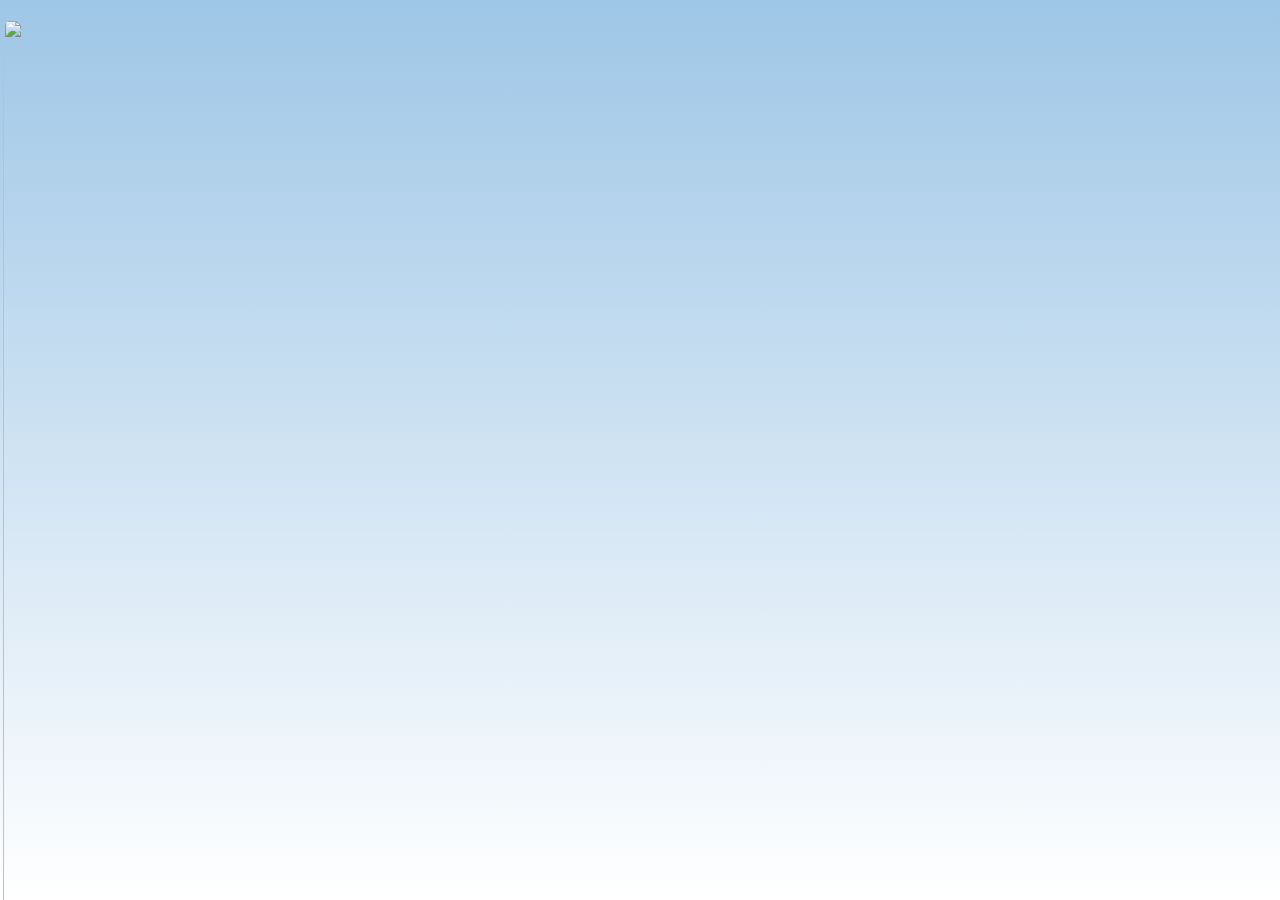
==== 12IN11/index.html @ efbe8728 "add pages and version" ====
<!DOCTYPE html>
<head>
    <meta charset="UTF-8" name="viewport" content="width=device-width, initial-scale=1.0">
    <title>Partecipazioni Giada e Martina</title>
    <link rel="stylesheet" href="style.css">
</head>
<body> 
    <div class="container" id="card-container">
            <img id="conferma" src="img/PARTECIPAZIONI/Online Conferma.png">
            <img id="penultima" src="img/PARTECIPAZIONI/5 - Link 2.png">
            <img src="img/PARTECIPAZIONI/4 - Timeline.png">
            <img src="img/PARTECIPAZIONI/3 - Quando.png">
            <img src="img/PARTECIPAZIONI/2 - Dove.png">
            <img src="img/PARTECIPAZIONI/1 - Presentazione.png">
            <video id="video-open-booster" class="fullpage" type="video/webm" muted playsinline preload="auto">
            </video>
            <img id="poster" class="fullpage" src="img/PARTECIPAZIONI/booster-first-frame.webp">
    </div>
    <div id="clicker" class="pointer ping"></div>
<script src="script.js"></script>
</body>
</html>
---- 12IN11/style.css ----
body {
    margin: 0;
    height: 100dvh;
    display: flex;
    justify-content: center;
    align-items: center;
    background: linear-gradient(to bottom, #9EC6E6,#FFFFFF);
    overflow: hidden;
}

.container {
    width: 100%;
    height: 100%;
    margin: 0 auto;
    text-align: center;
    position: fixed;
    display: contents;
} 

.container img {
    position: absolute;
    width: auto;
    height: auto;
    max-width: 85%;   /* sicurezza: non sfora mai il contenitore su schermi piccolissimi */
    max-height: 48.30365%;
    border-radius: 12px;
    cursor: pointer;
    box-shadow: 0 4px 15px rgba(0, 0, 0, 0);
    transition: transform 0.5s ease, opacity 0.5s ease;
    opacity: 0;
}


.container video {
    position: absolute;
    width: 100%;
    height: 100%;
    border-radius: 12px;
    cursor: pointer;
    box-shadow: 0 4px 15px rgba(0, 0, 0, 0);
    transition: transform 0.5s ease, opacity 0.5s ease;
}

.img-sfogliata {
    transform: translateX(-500px) rotate(-30deg) scale(0.8);
    opacity: 0; 
    pointer-events: none;
    z-index: 100;
}

 .fullpage {
    position: fixed !important; 
    top: 2.1%;
    left: 0.25%;
    width: 100%;
    height: 100% ;
    object-fit: contain;   /* mantiene le proporzioni, niente crop */
    border-radius: 0;      /* opzionale: niente angoli arrotondati a schermo intero */
} 


#poster {
    opacity: 1;
    width: 100%;
    height: 100%;
    max-height: 100% !important;
    max-width: 100% !important;
    border-radius: 12px;
    cursor: pointer;
}

.pointer{
    width: 100px;
    height: 100px;
    border-radius: 50%;
    z-index: 9999;
    background: radial-gradient(
        circle,
        transparent 0%, transparent 10%,
        #ffffff 0%, #ffffff 35%,
        transparent 35%, transparent 40%,
        #ffffff 45%, #ffffff 50%,
        transparent 55%, transparent 60%,
        #ffffff 60%, #ffffff 65%             
    );
    pointer-events: none;
    visibility: hidden;
}

.pointer.visible {
    visibility: visible;
}

.ping {
    -webkit-animation: ping 2s ease-in-out infinite both;
            animation: ping 2s ease-in-out infinite both;
}

@-webkit-keyframes ping {
    0% {
        -webkit-transform: scale(0.2);
                transform: scale(0.2);
        opacity: 0.8;
    }

    80% {
        -webkit-transform: scale(1.2);
                transform: scale(1.2);
        opacity: 0;        
    }

    100% {
        -webkit-transform: scale(1.2);
                transform: scale(1.2);
        opacity: 0;
    }
}

@keyframes ping {
    0% {
        -webkit-transform: scale(0.2);
                transform: scale(0.2);
        opacity: 0.8;
    }

    80% {
        -webkit-transform: scale(1.2);
                transform: scale(1.2);
        opacity: 0;        
    }

    100% {
        -webkit-transform: scale(2.2);
                transform: scale(2.2);
        opacity: 0;
    }
}

.ill-rare-in {
    -webkit-animation: ill-rare-in 0.5s cubic-bezier(0.25, 0.46, 0.45, 0.94) both;
            animation: ill-rare-in 0.5s cubic-bezier(0.25, 0.46, 0.45, 0.94) both;                        
}

@-webkit-keyframes ill-rare-in {
    0% {
        -webkit-transform: rotateY(-360deg) scale(0);
                transform: rotateY(-360deg) scale(0);
        opacity: 0;
    }
    100% {
        -webkit-transform: rotateY(0deg) scale(1);
                transform: rotateY(0deg) scale(1);
        opacity: 1;
    }
}

@keyframes ill-rare-in {
    0% {
        -webkit-transform: rotateY(-360deg) scale(0);
                transform: rotateY(-360deg) scale(0);
        opacity: 0;
    }
    100% {
        -webkit-transform: rotateY(0deg) scale(1);
                transform: rotateY(0deg) scale(1);
        opacity: 1;
    }
}
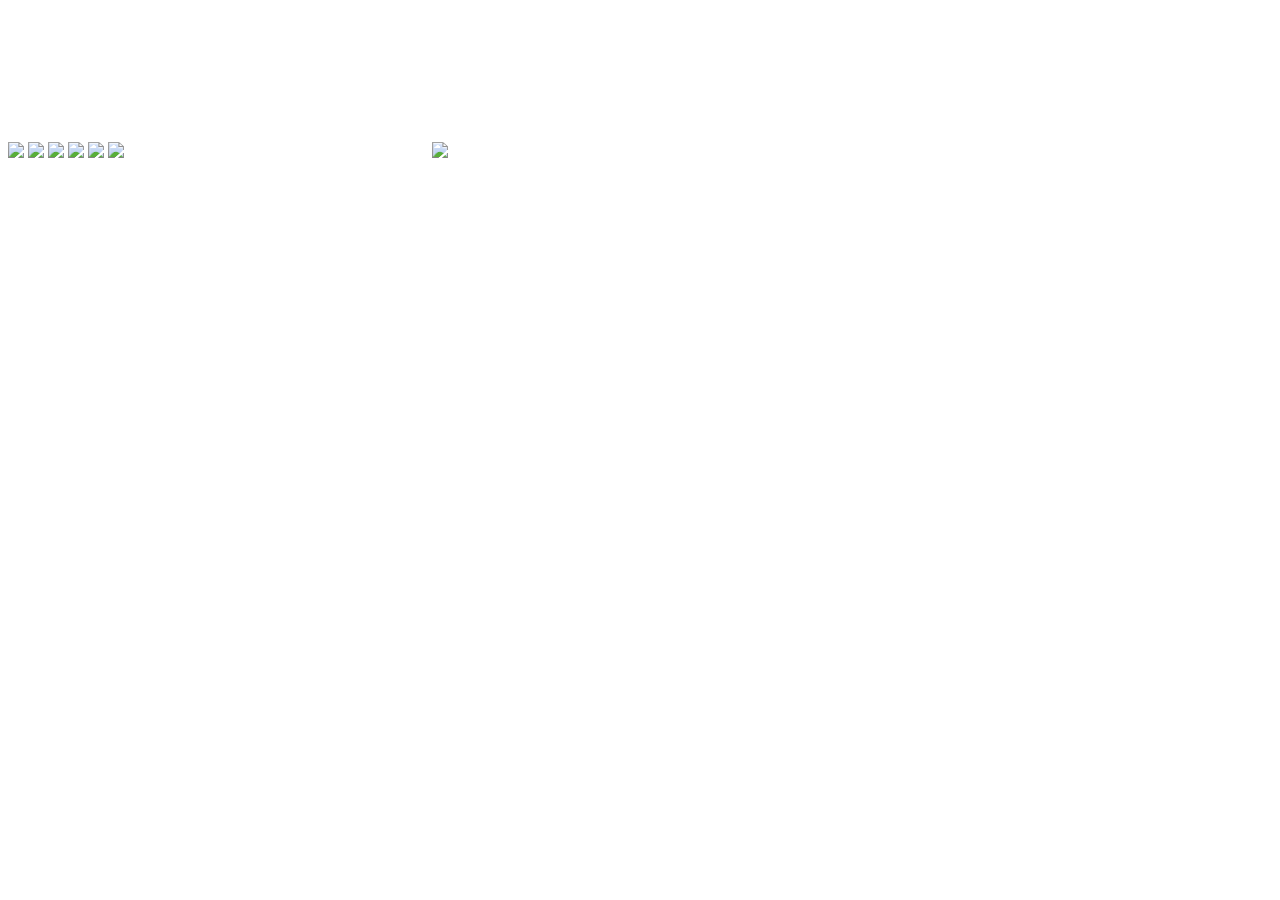
==== commit 2969a291: "qFix percorso file" ====
--- a/12IN11/index.html
+++ b/12IN11/index.html
@@ -2,7 +2,7 @@
 <head>
     <meta charset="UTF-8" name="viewport" content="width=device-width, initial-scale=1.0">
     <title>Partecipazioni Giada e Martina</title>
-    <link rel="stylesheet" href="style.css">
+    <link rel="stylesheet" href="12IN11/style.css">
 </head>
 <body> 
     <div class="container" id="card-container">
@@ -17,6 +17,6 @@
             <img id="poster" class="fullpage" src="img/PARTECIPAZIONI/booster-first-frame.webp">
     </div>
     <div id="clicker" class="pointer ping"></div>
-<script src="script.js"></script>
+<script src="12IN11/script.js"></script>
 </body>
 </html>
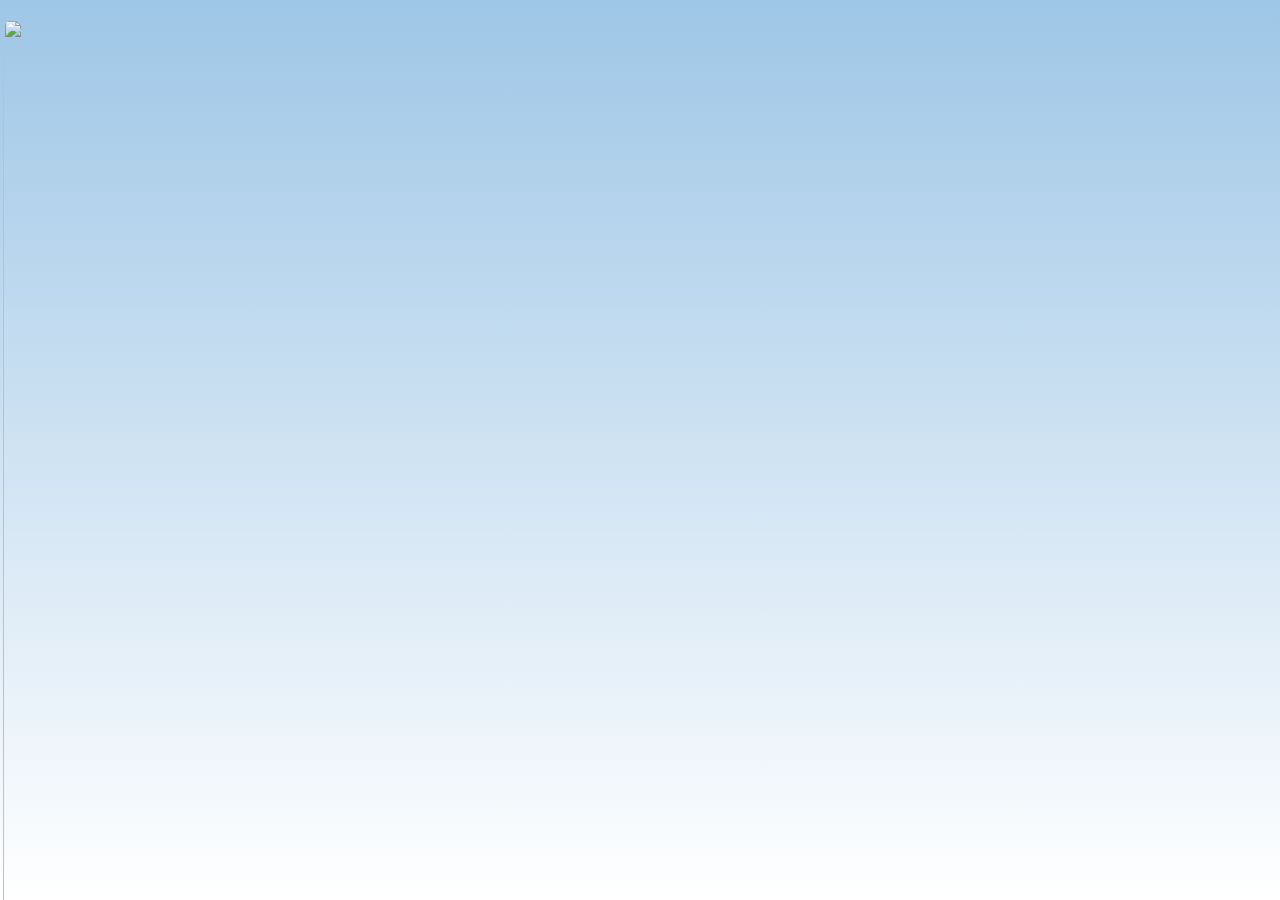
==== commit 0f1ee51d: "fix puntamento immagini" ====
--- a/12IN11/index.html
+++ b/12IN11/index.html
@@ -2,7 +2,7 @@
 <head>
     <meta charset="UTF-8" name="viewport" content="width=device-width, initial-scale=1.0">
     <title>Partecipazioni Giada e Martina</title>
-    <link rel="stylesheet" href="12IN11/style.css">
+    <link rel="stylesheet" href="style.css">
 </head>
 <body> 
     <div class="container" id="card-container">
@@ -17,6 +17,6 @@
             <img id="poster" class="fullpage" src="img/PARTECIPAZIONI/booster-first-frame.webp">
     </div>
     <div id="clicker" class="pointer ping"></div>
-<script src="12IN11/script.js"></script>
+<script src="script.js"></script>
 </body>
 </html>
--- a/12IN11/style.css
+++ b/12IN11/style.css
@@ -0,0 +1,168 @@
+body {
+    margin: 0;
+    height: 100dvh;
+    display: flex;
+    justify-content: center;
+    align-items: center;
+    background: linear-gradient(to bottom, #9EC6E6,#FFFFFF);
+    overflow: hidden;
+}
+
+.container {
+    width: 100%;
+    height: 100%;
+    margin: 0 auto;
+    text-align: center;
+    position: fixed;
+    display: contents;
+} 
+
+.container img {
+    position: absolute;
+    width: auto;
+    height: auto;
+    max-width: 85%;   /* sicurezza: non sfora mai il contenitore su schermi piccolissimi */
+    max-height: 48.30365%;
+    border-radius: 12px;
+    cursor: pointer;
+    box-shadow: 0 4px 15px rgba(0, 0, 0, 0);
+    transition: transform 0.5s ease, opacity 0.5s ease;
+    opacity: 0;
+}
+
+
+.container video {
+    position: absolute;
+    width: 100%;
+    height: 100%;
+    border-radius: 12px;
+    cursor: pointer;
+    box-shadow: 0 4px 15px rgba(0, 0, 0, 0);
+    transition: transform 0.5s ease, opacity 0.5s ease;
+}
+
+.img-sfogliata {
+    transform: translateX(-500px) rotate(-30deg) scale(0.8);
+    opacity: 0; 
+    pointer-events: none;
+    z-index: 100;
+}
+
+ .fullpage {
+    position: fixed !important; 
+    top: 2.1%;
+    left: 0.25%;
+    width: 100%;
+    height: 100% ;
+    object-fit: contain;   /* mantiene le proporzioni, niente crop */
+    border-radius: 0;      /* opzionale: niente angoli arrotondati a schermo intero */
+} 
+
+
+#poster {
+    opacity: 1;
+    width: 100%;
+    height: 100%;
+    max-height: 100% !important;
+    max-width: 100% !important;
+    border-radius: 12px;
+    cursor: pointer;
+}
+
+.pointer{
+    width: 100px;
+    height: 100px;
+    border-radius: 50%;
+    z-index: 9999;
+    background: radial-gradient(
+        circle,
+        transparent 0%, transparent 10%,
+        #ffffff 0%, #ffffff 35%,
+        transparent 35%, transparent 40%,
+        #ffffff 45%, #ffffff 50%,
+        transparent 55%, transparent 60%,
+        #ffffff 60%, #ffffff 65%             
+    );
+    pointer-events: none;
+    visibility: hidden;
+}
+
+.pointer.visible {
+    visibility: visible;
+}
+
+.ping {
+    -webkit-animation: ping 2s ease-in-out infinite both;
+            animation: ping 2s ease-in-out infinite both;
+}
+
+@-webkit-keyframes ping {
+    0% {
+        -webkit-transform: scale(0.2);
+                transform: scale(0.2);
+        opacity: 0.8;
+    }
+
+    80% {
+        -webkit-transform: scale(1.2);
+                transform: scale(1.2);
+        opacity: 0;        
+    }
+
+    100% {
+        -webkit-transform: scale(1.2);
+                transform: scale(1.2);
+        opacity: 0;
+    }
+}
+
+@keyframes ping {
+    0% {
+        -webkit-transform: scale(0.2);
+                transform: scale(0.2);
+        opacity: 0.8;
+    }
+
+    80% {
+        -webkit-transform: scale(1.2);
+                transform: scale(1.2);
+        opacity: 0;        
+    }
+
+    100% {
+        -webkit-transform: scale(2.2);
+                transform: scale(2.2);
+        opacity: 0;
+    }
+}
+
+.ill-rare-in {
+    -webkit-animation: ill-rare-in 0.5s cubic-bezier(0.25, 0.46, 0.45, 0.94) both;
+            animation: ill-rare-in 0.5s cubic-bezier(0.25, 0.46, 0.45, 0.94) both;                        
+}
+
+@-webkit-keyframes ill-rare-in {
+    0% {
+        -webkit-transform: rotateY(-360deg) scale(0);
+                transform: rotateY(-360deg) scale(0);
+        opacity: 0;
+    }
+    100% {
+        -webkit-transform: rotateY(0deg) scale(1);
+                transform: rotateY(0deg) scale(1);
+        opacity: 1;
+    }
+}
+
+@keyframes ill-rare-in {
+    0% {
+        -webkit-transform: rotateY(-360deg) scale(0);
+                transform: rotateY(-360deg) scale(0);
+        opacity: 0;
+    }
+    100% {
+        -webkit-transform: rotateY(0deg) scale(1);
+                transform: rotateY(0deg) scale(1);
+        opacity: 1;
+    }
+}
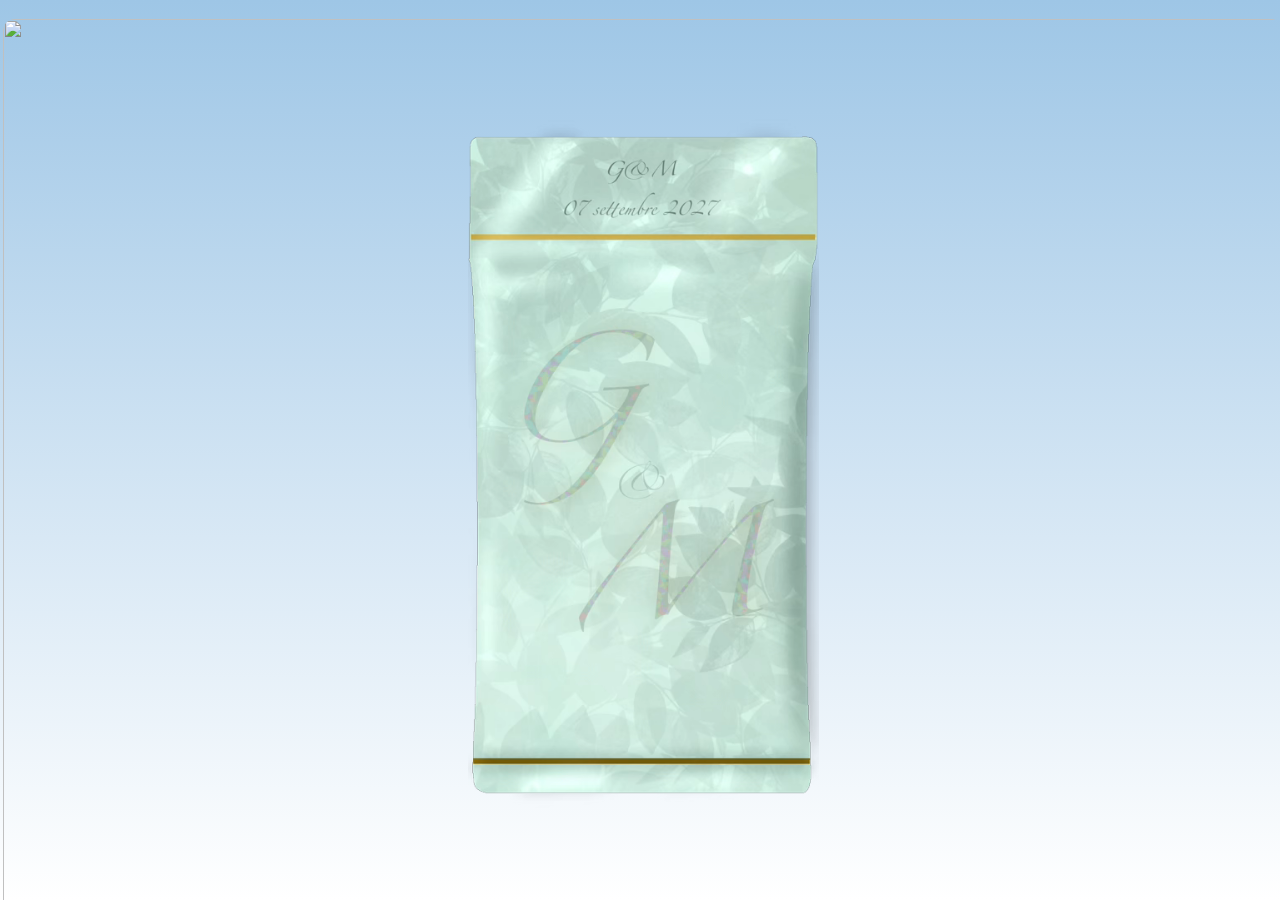
==== commit b6f9cedd: "fix script pulizia progett" ====
--- a/12IN11/index.html
+++ b/12IN11/index.html
@@ -2,7 +2,7 @@
 <head>
     <meta charset="UTF-8" name="viewport" content="width=device-width, initial-scale=1.0">
     <title>Partecipazioni Giada e Martina</title>
-    <link rel="stylesheet" href="style.css">
+    <link rel="stylesheet" href="../commonUtils/style.css">
 </head>
 <body> 
     <div class="container" id="card-container">
@@ -17,6 +17,6 @@
             <img id="poster" class="fullpage" src="img/PARTECIPAZIONI/booster-first-frame.webp">
     </div>
     <div id="clicker" class="pointer ping"></div>
-<script src="script.js"></script>
+<script src="../commonUtils/script.js"></script>
 </body>
 </html>
--- a/commonUtils/style.css
+++ b/commonUtils/style.css
@@ -0,0 +1,168 @@
+body {
+    margin: 0;
+    height: 100dvh;
+    display: flex;
+    justify-content: center;
+    align-items: center;
+    background: linear-gradient(to bottom, #9EC6E6,#FFFFFF);
+    overflow: hidden;
+}
+
+.container {
+    width: 100%;
+    height: 100%;
+    margin: 0 auto;
+    text-align: center;
+    position: fixed;
+    display: contents;
+} 
+
+.container img {
+    position: absolute;
+    width: auto;
+    height: auto;
+    max-width: 85%;   /* sicurezza: non sfora mai il contenitore su schermi piccolissimi */
+    max-height: 48.30365%;
+    border-radius: 12px;
+    cursor: pointer;
+    box-shadow: 0 4px 15px rgba(0, 0, 0, 0);
+    transition: transform 0.5s ease, opacity 0.5s ease;
+    opacity: 0;
+}
+
+
+.container video {
+    position: absolute;
+    width: 100%;
+    height: 100%;
+    border-radius: 12px;
+    cursor: pointer;
+    box-shadow: 0 4px 15px rgba(0, 0, 0, 0);
+    transition: transform 0.5s ease, opacity 0.5s ease;
+}
+
+.img-sfogliata {
+    transform: translateX(-500px) rotate(-30deg) scale(0.8);
+    opacity: 0; 
+    pointer-events: none;
+    z-index: 100;
+}
+
+ .fullpage {
+    position: fixed !important; 
+    top: 2.1%;
+    left: 0.25%;
+    width: 100%;
+    height: 100% ;
+    object-fit: contain;   /* mantiene le proporzioni, niente crop */
+    border-radius: 0;      /* opzionale: niente angoli arrotondati a schermo intero */
+} 
+
+
+#poster {
+    opacity: 1;
+    width: 100%;
+    height: 100%;
+    max-height: 100% !important;
+    max-width: 100% !important;
+    border-radius: 12px;
+    cursor: pointer;
+}
+
+.pointer{
+    width: 100px;
+    height: 100px;
+    border-radius: 50%;
+    z-index: 9999;
+    background: radial-gradient(
+        circle,
+        transparent 0%, transparent 10%,
+        #ffffff 0%, #ffffff 35%,
+        transparent 35%, transparent 40%,
+        #ffffff 45%, #ffffff 50%,
+        transparent 55%, transparent 60%,
+        #ffffff 60%, #ffffff 65%             
+    );
+    pointer-events: none;
+    visibility: hidden;
+}
+
+.pointer.visible {
+    visibility: visible;
+}
+
+.ping {
+    -webkit-animation: ping 2s ease-in-out infinite both;
+            animation: ping 2s ease-in-out infinite both;
+}
+
+@-webkit-keyframes ping {
+    0% {
+        -webkit-transform: scale(0.2);
+                transform: scale(0.2);
+        opacity: 0.8;
+    }
+
+    80% {
+        -webkit-transform: scale(1.2);
+                transform: scale(1.2);
+        opacity: 0;        
+    }
+
+    100% {
+        -webkit-transform: scale(1.2);
+                transform: scale(1.2);
+        opacity: 0;
+    }
+}
+
+@keyframes ping {
+    0% {
+        -webkit-transform: scale(0.2);
+                transform: scale(0.2);
+        opacity: 0.8;
+    }
+
+    80% {
+        -webkit-transform: scale(1.2);
+                transform: scale(1.2);
+        opacity: 0;        
+    }
+
+    100% {
+        -webkit-transform: scale(2.2);
+                transform: scale(2.2);
+        opacity: 0;
+    }
+}
+
+.ill-rare-in {
+    -webkit-animation: ill-rare-in 0.5s cubic-bezier(0.25, 0.46, 0.45, 0.94) both;
+            animation: ill-rare-in 0.5s cubic-bezier(0.25, 0.46, 0.45, 0.94) both;                        
+}
+
+@-webkit-keyframes ill-rare-in {
+    0% {
+        -webkit-transform: rotateY(-360deg) scale(0);
+                transform: rotateY(-360deg) scale(0);
+        opacity: 0;
+    }
+    100% {
+        -webkit-transform: rotateY(0deg) scale(1);
+                transform: rotateY(0deg) scale(1);
+        opacity: 1;
+    }
+}
+
+@keyframes ill-rare-in {
+    0% {
+        -webkit-transform: rotateY(-360deg) scale(0);
+                transform: rotateY(-360deg) scale(0);
+        opacity: 0;
+    }
+    100% {
+        -webkit-transform: rotateY(0deg) scale(1);
+                transform: rotateY(0deg) scale(1);
+        opacity: 1;
+    }
+}
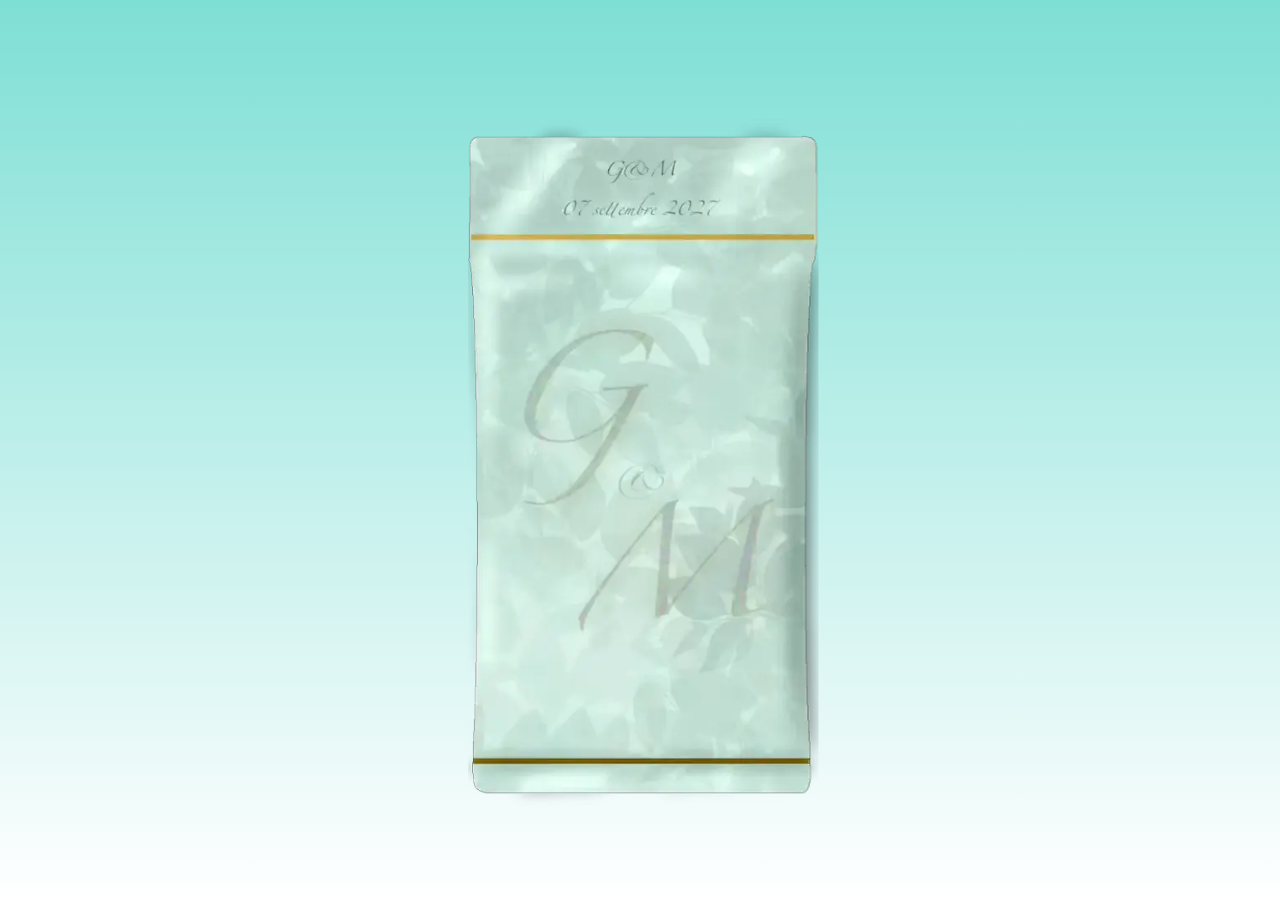
==== commit e9714efc: "fix path img link add perspective" ====
--- a/12IN11/index.html
+++ b/12IN11/index.html
@@ -6,15 +6,15 @@
 </head>
 <body> 
     <div class="container" id="card-container">
-            <img id="conferma" src="img/PARTECIPAZIONI/Online Conferma.png">
+            <img id="conferma" src="../img/PARTECIPAZIONI/Online Conferma.png">
             <img id="penultima" src="img/PARTECIPAZIONI/5 - Link 2.png">
-            <img src="img/PARTECIPAZIONI/4 - Timeline.png">
-            <img src="img/PARTECIPAZIONI/3 - Quando.png">
-            <img src="img/PARTECIPAZIONI/2 - Dove.png">
-            <img src="img/PARTECIPAZIONI/1 - Presentazione.png">
+            <img src="../img/PARTECIPAZIONI/4 - Timeline.png">
+            <img src="../img/PARTECIPAZIONI/3 - Quando.png">
+            <img src="../img/PARTECIPAZIONI/2 - Dove.png">
+            <img src="../img/PARTECIPAZIONI/1 - Presentazione.png">
             <video id="video-open-booster" class="fullpage" type="video/webm" muted playsinline preload="auto">
             </video>
-            <img id="poster" class="fullpage" src="img/PARTECIPAZIONI/booster-first-frame.webp">
+            <img id="poster" class="fullpage" src="../img/PARTECIPAZIONI/booster-first-frame.webp">
     </div>
     <div id="clicker" class="pointer ping"></div>
 <script src="../commonUtils/script.js"></script>
--- a/commonUtils/style.css
+++ b/commonUtils/style.css
@@ -4,7 +4,7 @@
     display: flex;
     justify-content: center;
     align-items: center;
-    background: linear-gradient(to bottom, #9EC6E6,#FFFFFF);
+    background: linear-gradient(to bottom, #7edfd5,#FFFFFF);
     overflow: hidden;
 }
 
@@ -15,6 +15,7 @@
     text-align: center;
     position: fixed;
     display: contents;
+    perspective: 60dvw;
 } 
 
 .container img {
@@ -26,8 +27,8 @@
     border-radius: 12px;
     cursor: pointer;
     box-shadow: 0 4px 15px rgba(0, 0, 0, 0);
+    opacity: 0;
     transition: transform 0.5s ease, opacity 0.5s ease;
-    opacity: 0;
 }
 
 
@@ -37,8 +38,8 @@
     height: 100%;
     border-radius: 12px;
     cursor: pointer;
-    box-shadow: 0 4px 15px rgba(0, 0, 0, 0);
     transition: transform 0.5s ease, opacity 0.5s ease;
+
 }
 
 .img-sfogliata {
@@ -76,12 +77,9 @@
     z-index: 9999;
     background: radial-gradient(
         circle,
-        transparent 0%, transparent 10%,
-        #ffffff 0%, #ffffff 35%,
-        transparent 35%, transparent 40%,
-        #ffffff 45%, #ffffff 50%,
-        transparent 55%, transparent 60%,
-        #ffffff 60%, #ffffff 65%             
+        #ffffff 0%, #ffffff 50%,
+        transparent 70%, transparent 90%,
+        #ffffff 90%, #ffffff 100%
     );
     pointer-events: none;
     visibility: hidden;
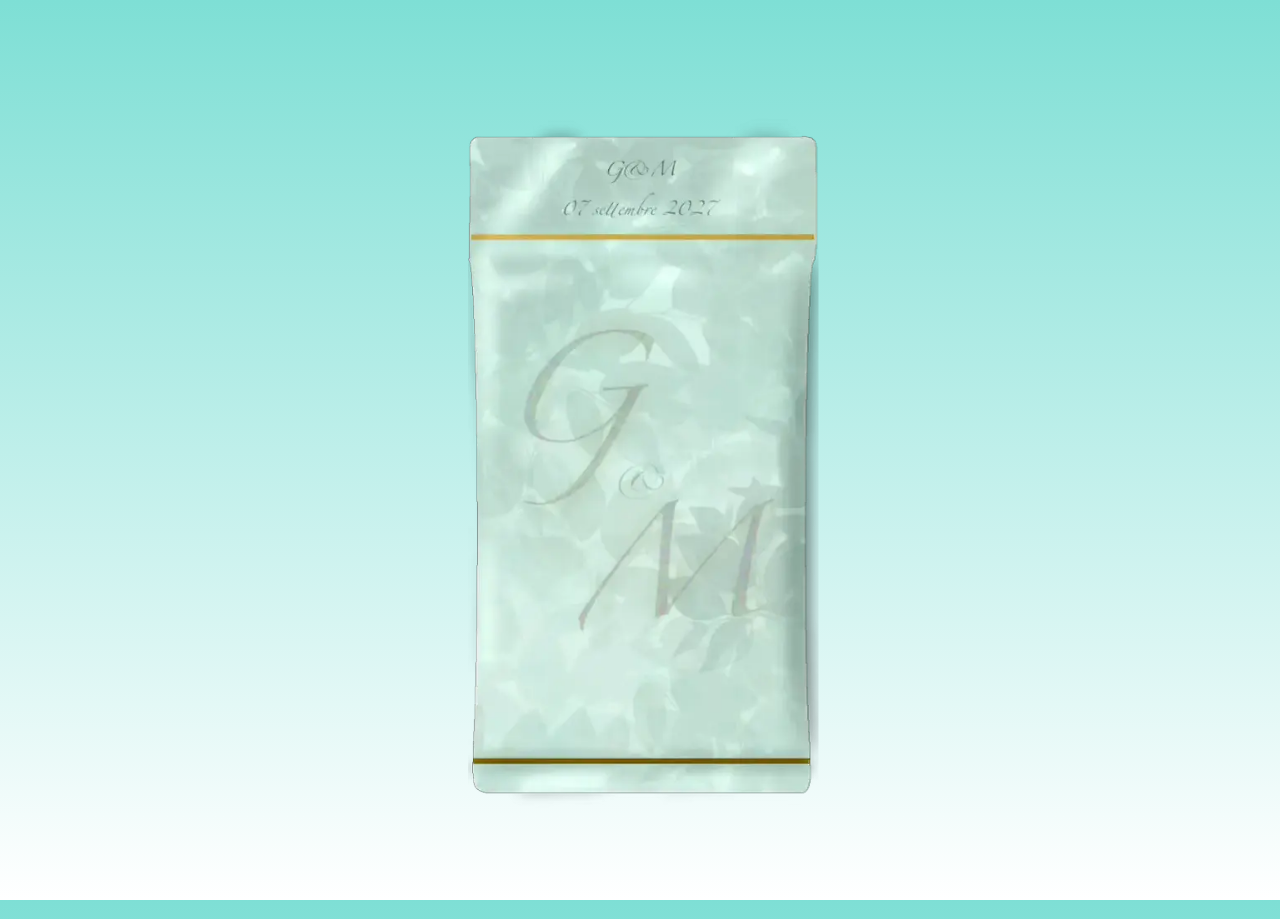
==== commit b44304ef: "fix preload" ====
--- a/12IN11/index.html
+++ b/12IN11/index.html
@@ -3,11 +3,14 @@
     <meta charset="UTF-8" name="viewport" content="width=device-width, initial-scale=1.0">
     <title>Partecipazioni Giada e Martina</title>
     <link rel="stylesheet" href="../commonUtils/style.css">
+    <link rel="preload"
+      as="image"
+      href="../img/PARTECIPAZIONI/1 - Presentazione.png">
 </head>
 <body> 
     <div class="container" id="card-container">
             <img id="conferma" src="../img/PARTECIPAZIONI/Online Conferma.png">
-            <img id="penultima" src="img/PARTECIPAZIONI/5 - Link 2.png">
+            <img id="penultima" src="../img/PARTECIPAZIONI/5 - Link 2.png">
             <img src="../img/PARTECIPAZIONI/4 - Timeline.png">
             <img src="../img/PARTECIPAZIONI/3 - Quando.png">
             <img src="../img/PARTECIPAZIONI/2 - Dove.png">
--- a/commonUtils/style.css
+++ b/commonUtils/style.css
@@ -6,6 +6,8 @@
     align-items: center;
     background: linear-gradient(to bottom, #7edfd5,#FFFFFF);
     overflow: hidden;
+    -webkit-perspective: 60dvw;
+    perspective: 60dvw;
 }
 
 .container {
@@ -15,7 +17,6 @@
     text-align: center;
     position: fixed;
     display: contents;
-    perspective: 60dvw;
 } 
 
 .container img {
@@ -134,33 +135,109 @@
     }
 }
 
+#penultima {
+    will-change: transform, opacity;
+
+}
+
 .ill-rare-in {
-    -webkit-animation: ill-rare-in 0.5s cubic-bezier(0.25, 0.46, 0.45, 0.94) both;
-            animation: ill-rare-in 0.5s cubic-bezier(0.25, 0.46, 0.45, 0.94) both;                        
+    -webkit-animation: ill-rare-in .3s cubic-bezier(.25,.46,.45,.94) both;
+    animation: ill-rare-in .3s cubic-bezier(.25,.46,.45,.94) both;
+    -webkit-backface-visibility: visible;
+    backface-visibility: visible;
+    transform-origin: center;
 }
 
 @-webkit-keyframes ill-rare-in {
     0% {
-        -webkit-transform: rotateY(-360deg) scale(0);
-                transform: rotateY(-360deg) scale(0);
-        opacity: 0;
-    }
-    100% {
-        -webkit-transform: rotateY(0deg) scale(1);
-                transform: rotateY(0deg) scale(1);
+        transform: translate3d(0,0,0) rotateY(0deg) scale(.01);
+        opacity: 0;
+    }
+    10% {
+        transform: translate3d(0,0,0) rotateY(-36deg) scale(.1);
+        opacity: 0.1;
+    }
+    20% {
+        transform: translate3d(0,0,0) rotateY(-72deg) scale(.2);
+        opacity: 0.2;
+    }
+    30% {
+        transform: translate3d(0,0,0) rotateY(-108deg) scale(.3);
+        opacity: 0.3;
+    }
+    40% {
+        transform: translate3d(0,0,0) rotateY(-144deg) scale(.4);
+        opacity: 0.4;
+    }
+    50% {
+        transform: translate3d(0,0,0) rotateY(-180deg) scale(.5);
+        opacity: 0.5;
+    }
+    60% {
+        transform: translate3d(0,0,0) rotateY(-216deg) scale(.6);
+        opacity: 0.6;
+    }
+    70% {
+        transform: translate3d(0,0,0) rotateY(-252deg) scale(.7);
+        opacity: 0.7;
+    }
+    80% {
+        transform: translate3d(0,0,0) rotateY(-288deg) scale(.8);
+        opacity: 0.8;
+    }
+    90% {
+        transform: translate3d(0,0,0) rotateY(-324deg) scale(.9);
+        opacity: 0.9;
+    }
+    100% {
+        transform: translate3d(0,0,0) rotateY(-360deg) scale(1);
         opacity: 1;
     }
 }
 
 @keyframes ill-rare-in {
     0% {
-        -webkit-transform: rotateY(-360deg) scale(0);
-                transform: rotateY(-360deg) scale(0);
-        opacity: 0;
-    }
-    100% {
-        -webkit-transform: rotateY(0deg) scale(1);
-                transform: rotateY(0deg) scale(1);
+        transform: translate3d(0,0,0) rotateY(0deg) scale(.01);
+        opacity: 0;
+    }
+    10% {
+        transform: translate3d(0,0,0) rotateY(-36deg) scale(.1);
+        opacity: 0.1;
+    }
+    20% {
+        transform: translate3d(0,0,0) rotateY(-72deg) scale(.2);
+        opacity: 0.2;
+    }
+    30% {
+        transform: translate3d(0,0,0) rotateY(-108deg) scale(.3);
+        opacity: 0.3;
+    }
+    40% {
+        transform: translate3d(0,0,0) rotateY(-144deg) scale(.4);
+        opacity: 0.4;
+    }
+    50% {
+        transform: translate3d(0,0,0) rotateY(-180deg) scale(.5);
+        opacity: 0.5;
+    }
+    60% {
+        transform: translate3d(0,0,0) rotateY(-216deg) scale(.6);
+        opacity: 0.6;
+    }
+    70% {
+        transform: translate3d(0,0,0) rotateY(-252deg) scale(.7);
+        opacity: 0.7;
+    }
+    80% {
+        transform: translate3d(0,0,0) rotateY(-288deg) scale(.8);
+        opacity: 0.8;
+    }
+    90% {
+        transform: translate3d(0,0,0) rotateY(-324deg) scale(.9);
+        opacity: 0.9;
+    }
+    100% {
+        transform: translate3d(0,0,0) rotateY(-360deg) scale(1);
         opacity: 1;
     }
 }
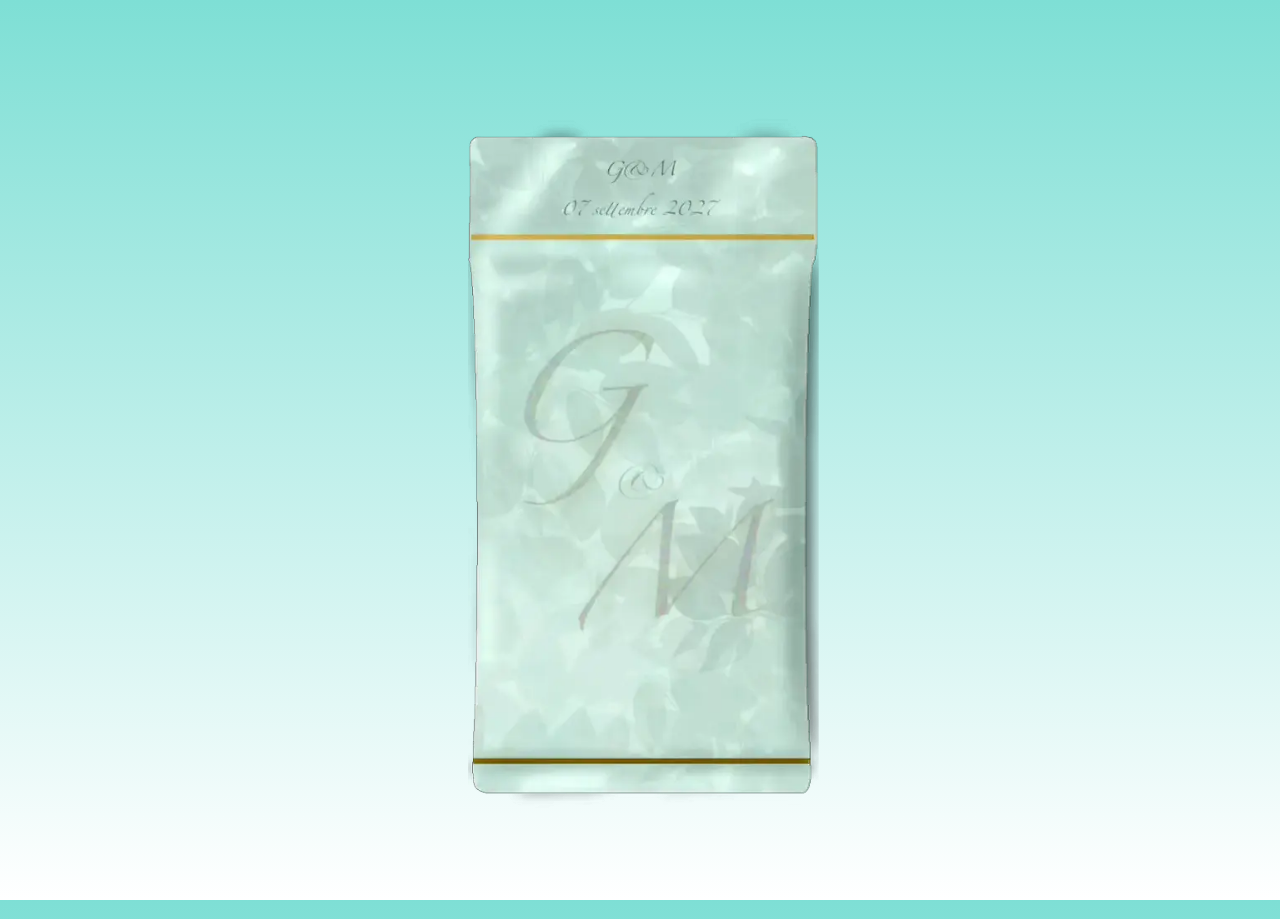
==== commit 2314986b: "comando swiper" ====
--- a/12IN11/index.html
+++ b/12IN11/index.html
@@ -17,6 +17,8 @@
             <img src="../img/PARTECIPAZIONI/1 - Presentazione.png">
             <video id="video-open-booster" class="fullpage" type="video/webm" muted playsinline preload="auto">
             </video>
+            <video id="video-open-booster-2" class="fullpage" type="video/webm" muted playsinline preload="auto">
+            </video>
             <img id="poster" class="fullpage" src="../img/PARTECIPAZIONI/booster-first-frame.webp">
     </div>
     <div id="clicker" class="pointer ping"></div>
--- a/commonUtils/style.css
+++ b/commonUtils/style.css
@@ -30,6 +30,12 @@
     box-shadow: 0 4px 15px rgba(0, 0, 0, 0);
     opacity: 0;
     transition: transform 0.5s ease, opacity 0.5s ease;
+    -webkit-user-select: none;
+    user-select: none;
+    -webkit-touch-callout: none; 
+    touch-action: manipulation;  
+    -webkit-tap-highlight-color: transparent;
+    touch-action: pan-y;
 }
 
 
@@ -137,7 +143,6 @@
 
 #penultima {
     will-change: transform, opacity;
-
 }
 
 .ill-rare-in {
